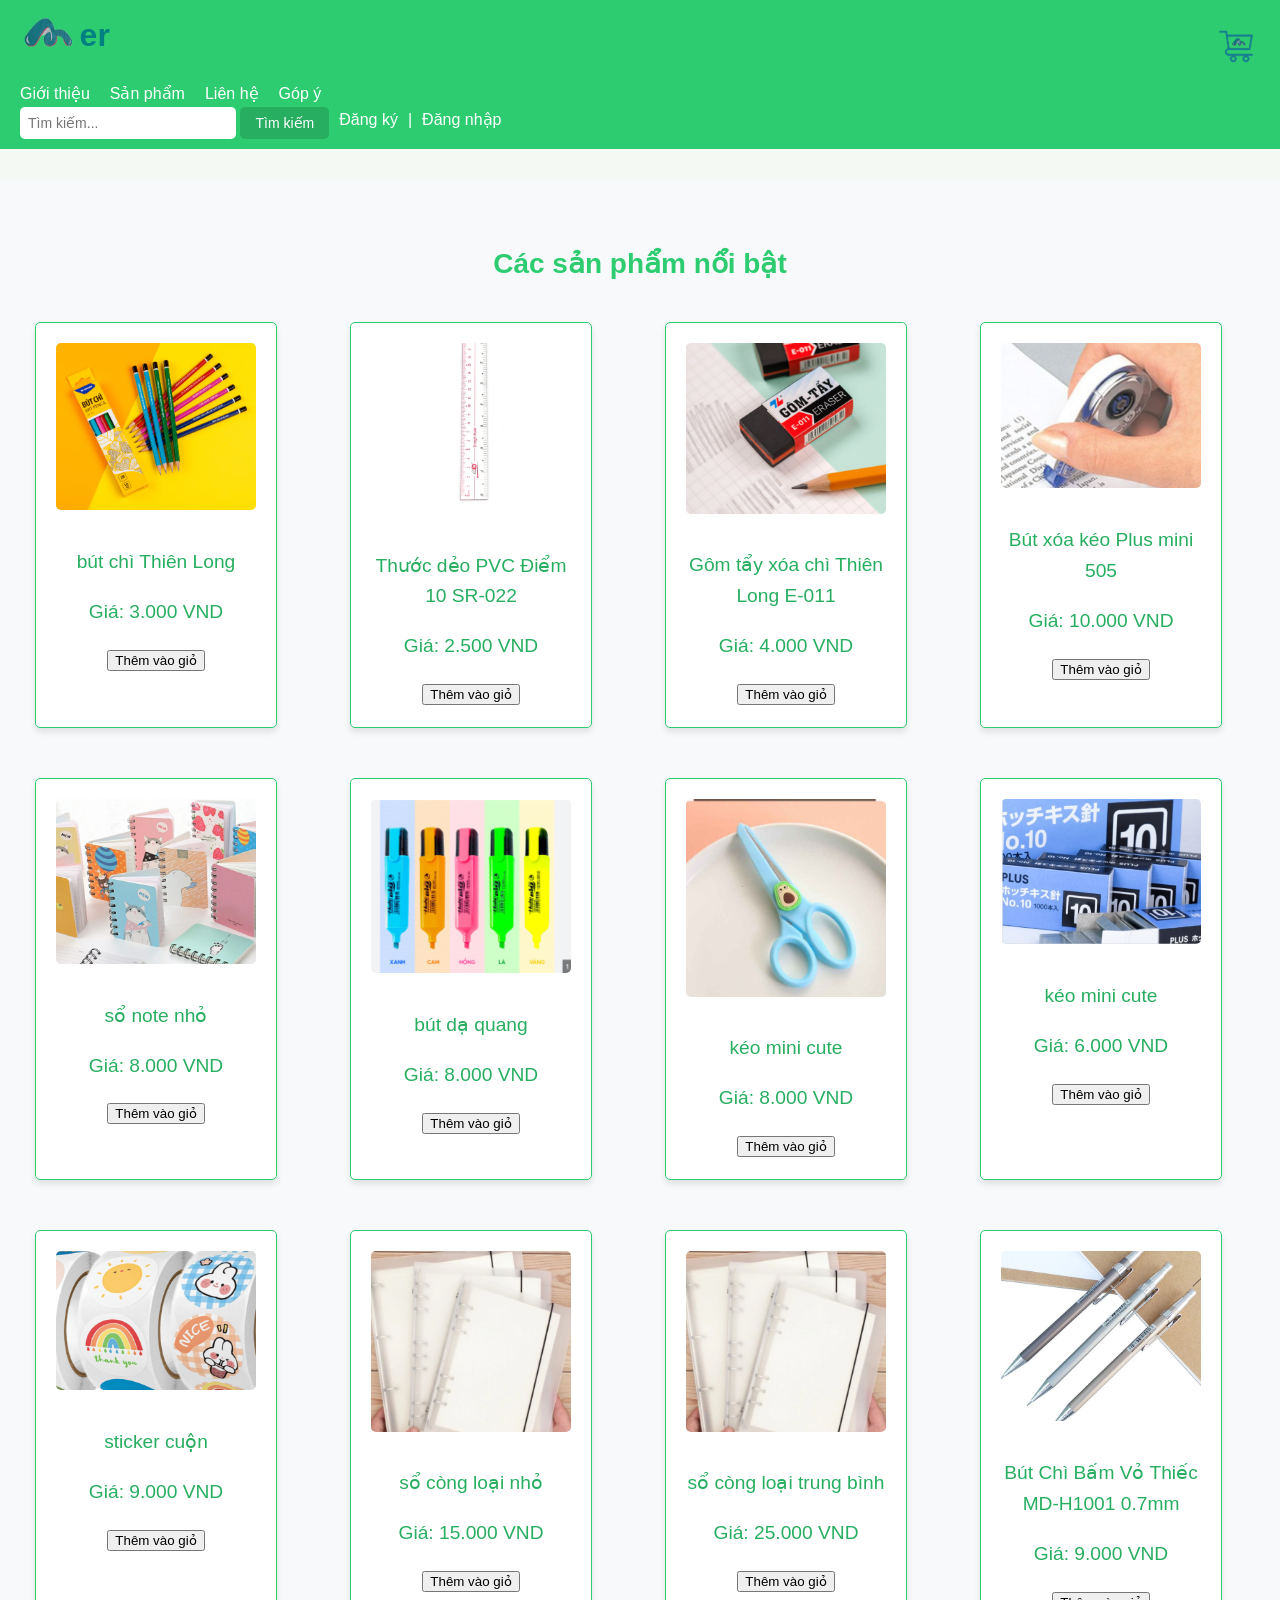
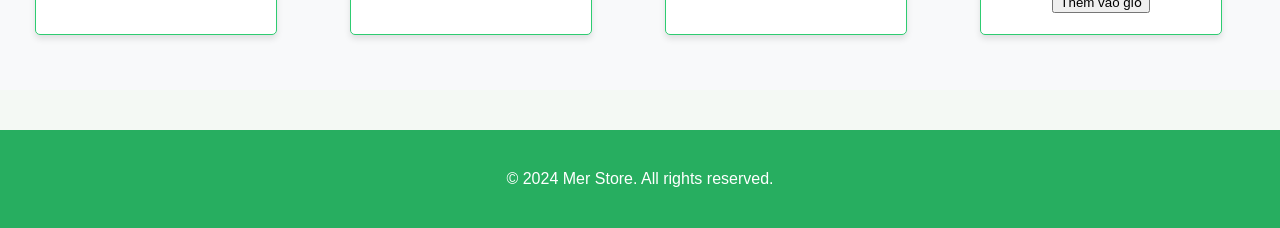
==== web bán hàng/ct.html @ ac661447 "Thêm mã của trang web bán hàng" ====
<!DOCTYPE html>
<html lang="vi">
<head>
    <meta charset="UTF-8">
    <meta name="viewport" content="width=device-width, initial-scale=1.0">
    <title>Chi tiết Sản phẩm - Mer Store</title>
    <link rel="stylesheet" href="styles.css">
</head>
<style>
    /* Thanh giỏ hàng giống Shopee */
    .cart-icon {
        position: fixed;
        top: 20px;
        right: 20px;
        display: flex;
        align-items: center;
        cursor: pointer;
    }

    .cart-icon img {
        width: 40px;
        height: 40px;
    }

    .cart-badge {
        background-color: #ff424e;
        color: white;
        border-radius: 50%;
        width: 20px;
        height: 20px;
        font-size: 12px;
        text-align: center;
        line-height: 20px;
        position: absolute;
        top: -5px;
        right: -5px;
    }

    /* Phần sản phẩm */
    .product {
        display: inline-block;
        width: 200px;
        margin: 15px;
        text-align: center;
        border: 1px solid #ddd;
        padding: 10px;
        border-radius: 5px;
    }

    .product img {
        max-width: 100%;
        height: auto;
    }

    .add-to-cart-btn {
        background-color: #ff424e;
        color: white;
        border: none;
        padding: 10px;
        cursor: pointer;
        border-radius: 5px;
        margin-top: 10px;
    }

    .add-to-cart-btn:hover {
        background-color: #e63e44;
    }
</style>
</head>
<body>
<header>
<div class="logo-container">
    <a href="index.html" style="text-decoration: none; color: inherit; display: flex; align-items: center;">
        <img src="logu.png" alt="Mer Store Logo" class="logo" style="height: 50px; margin-right: 5px;">
        <h1 class="store-name" style="margin: 0;">er</h1>
    </a>
</div>
<div class="cart-icon">
    <a href="gh.html">
        <img src="cart-icon.png" alt="Giỏ hàng" style="width: 50px; height: 50px;">
    </a>
 <!-- Số lượng sản phẩm trong giỏ hàng -->
 <div id="cart-badge" class="cart-badge" style="display: none;">0</div>
</div>
</header>
</script>    
  
</style>
</header>
<!DOCTYPE html>
<html lang="vi">
<head>
<meta charset="UTF-8">
<meta name="viewport" content="width=device-width, initial-scale=1.0">
<title>Sản phẩm - Mer Store</title>
<link rel="stylesheet" href="styles.css">
</head>
<body>
<header>
    
    <ul class="menu">
        <li><a href="about.html">Giới thiệu</a></li>
    <li><a href="ct.html">Sản phẩm</a></li>
    <li><a href="contact.html">Liên hệ</a></li>
    <li><a href="feedback.html">Góp ý</a></li>
    </ul>
    <div class="search-bar">
        <form action="search.html" method="get">
            <input type="text" name="query" placeholder="Tìm kiếm...">
            <button type="submit">Tìm kiếm</button>
        </form>
        <a href="dk.html" style="color:white; text-decoration:none;">Đăng ký</a> | 
        <a href="auth.html" style="color:white; text-decoration:none;">Đăng nhập</a>
    </div>
    
</div>
</header>
<section class="featured">
<div class="container">
    <h2>Các sản phẩm nổi bật</h2>
    <div class="product-grid">
        <div class="product">
            <img src="product1.png" alt="Sản phẩm 1">
            <p>bút chì Thiên Long</p>
            <p>Giá: 3.000 VND</p>
            <button onclick="addToCart(1, 'bút chì Thiên Long', 3000)">Thêm vào giỏ</button>
        </div>
        <div class="product">
            <img src="product2.png" alt="Sản phẩm 2">
            <p>Thước dẻo PVC Điểm 10 SR-022</p>
            <p>Giá: 2.500 VND</p>
            <button onclick="addToCart(2, 'Thước dẻo PVC Điểm 10 SR-022', 2500)">Thêm vào giỏ</button>
        </div>
        <div class="product">
            <img src="product3.png" alt="Sản phẩm 3">
            <p>Gôm tẩy xóa chì Thiên Long E-011</p>
            <p>Giá: 4.000 VND</p>
            <button onclick="addToCart(3, 'Gôm tẩy xóa chì Thiên Long E-011', 4000)">Thêm vào giỏ</button>
        </div>
        <div class="product">
            <img src="product4.png" alt="Sản phẩm 4">
            <p>Bút xóa kéo Plus mini 505</p>
            <p>Giá: 10.000 VND</p>
            <button onclick="addToCart(4, 'Bút xóa kéo Plus mini 505', 10000)">Thêm vào giỏ</button>
        </div>
        <div class="product">
            <img src="product5.png" alt="Sản phẩm 5">
            <p>sổ note nhỏ</p>
            <p>Giá: 8.000 VND</p>
            <button onclick="addToCart(5, 'sổ note nhỏ', 8000)">Thêm vào giỏ</button>
        </div>
        <div class="product">
            <img src="product6.png" alt="Sản phẩm 6">
            <p>bút dạ quang</p>
            <p>Giá: 8.000 VND</p>
            <button onclick="addToCart(6, 'bút dạ quang', 8000)">Thêm vào giỏ</button>
        </div>
        <div class="product">
            <img src="product7.png" alt="Sản phẩm 7">
            <p>kéo mini cute</p>
            <p>Giá: 8.000 VND</p>
            <button onclick="addToCart(7, 'kéo mini cute', 8000)">Thêm vào giỏ</button>
        </div>
                <div class="product">
                    <img src="product8.png" alt="Sản phẩm 8">
                    <p>kéo mini cute</p>
                    <p>Giá: 6.000 VND</p>
                    <button onclick="addToCart(8, 'kéo mini cute', 6000)">Thêm vào giỏ</button>
                </div>
                <div class="product">
                    <img src="product9.png" alt="Sản phẩm 9">
                    <p>sticker cuộn</p>
                    <p>Giá: 9.000 VND</p>
                    <button onclick="addToCart(9, 'sticker cuộn', 9000)">Thêm vào giỏ</button>
                </div>
                <div class="product">
                    <img src="product10.png" alt="Sản phẩm 10">
                    <p>sổ còng loại nhỏ</p>
                    <p>Giá: 15.000 VND</p>
                    <button onclick="addToCart(10, 'sổ còng loại nhỏ', 15000)">Thêm vào giỏ</button>
                </div>
                <div class="product">
                    <img src="product10.png" alt="Sản phẩm 11">
                    <p>sổ còng loại trung bình</p>
                    <p>Giá: 25.000 VND</p>
                    <button onclick="addToCart(11, 'sổ còng loại trung bình', 25000)">Thêm vào giỏ</button>
                </div>
                <div class="product">
                    <img src="product13.png" alt="Sản phẩm 13">
                    <p>Bút Chì Bấm Vỏ Thiếc MD-H1001 0.7mm</p>
                    <p>Giá: 9.000 VND</p>
                    <button onclick="addToCart(13, 'Bút Chì Bấm Vỏ Thiếc MD-H1001 0.7mm', 9000)">Thêm vào giỏ</button>
                </div>

    </section>

    <footer>
        <p>&copy; 2024 Mer Store. All rights reserved.</p>
    </footer>
    <script>

 let cart = JSON.parse(localStorage.getItem('cart')) || [];
 
      function updateCartBadge() {
          const cartBadge = document.getElementById('cart-badge');
          let totalItems = cart.reduce((acc, item) => acc + item.quantity, 0);
          if (totalItems > 0) {
              cartBadge.style.display = 'block';
              cartBadge.textContent = totalItems;
          } else {
              cartBadge.style.display = 'none';
          }
      }
    
      function addToCart(id, name, price) {
          const productInCart = cart.find(item => item.id === id);
          if (productInCart) {
              productInCart.quantity += 1;
          } else {
              cart.push({ id, name, price, quantity: 1 });
          }
          localStorage.setItem('cart', JSON.stringify(cart));
          updateCartBadge();
      }
  
      updateCartBadge();
      </script>
      </body>
      </html>
---- web bán hàng/styles.css ----
/* Đặt màu chủ đạo và font */
:root {
    --primary-color: #2ecc71; /* Xanh lá chủ đạo */
    --secondary-color: #27ae60; /* Xanh lá đậm hơn */
    --light-color: #f4f9f4; /* Nền xanh nhạt */
    --text-color: #333; /* Màu chữ */
    --font-family: 'Arial', sans-serif;
}

body {
    font-family: var(--font-family);
    margin: 0;
    color: var(--text-color);
    background-color: var(--light-color);
    line-height: 1.6;
}

/* Header */
header {
    background-color: var(--primary-color);
    color: white;
    padding: 10px 20px;
}

header .container {
    display: flex;
    justify-content: space-between;
    align-items: center;
}

header .logo img {
    height: 50px;
    width: auto;
}

header .menu {
    list-style: none;
    display: flex;
    gap: 20px;
    margin: 0;
    padding: 0;
}

header .menu li a {
    color: white;
    text-decoration: none;
    font-size: 16px;
    transition: color 0.3s;
}

header .menu li a:hover {
    color: var(--secondary-color);
}

/* Đặt thanh tìm kiếm */
header .search-bar {
    display: flex;
    gap: 10px;
}

header .search-bar input[type="text"] {
    padding: 8px;
    border: none;
    border-radius: 5px;
    width: 200px;
    font-size: 14px;
}

header .search-bar button {
    padding: 8px 15px;
    background-color: var(--secondary-color);
    color: white;
    border: none;
    border-radius: 5px;
    cursor: pointer;
    font-size: 14px;
}

header .search-bar button:hover {
    background-color: #2ecc71;
}

/* Các sản phẩm nổi bật */
.featured {
    padding: 40px 20px;
    text-align: center;
    background-color: #f8f9fa;
}

.featured h2 {
    font-size: 2.5em;
    margin-bottom: 20px;
    color: var(--primary-color);
}

.featured .product-grid {
    display: grid;
    grid-template-columns: repeat(4, 1fr);
    gap: 20px;
    margin-top: 20px;
}

.featured .product {
    background-color: white;
    padding: 20px;
    border: 1px solid var(--primary-color);
    border-radius: 5px;
    box-shadow: 0 4px 6px rgba(0, 0, 0, 0.1);
    text-align: center;
}

.featured .product img {
    max-width: 100%;
    height: auto;
    border-radius: 5px;
    margin-bottom: 10px;
}

.featured .product h3 {
    font-size: 1.5em;
    margin-bottom: 10px;
}

.featured .product p {
    font-size: 1.2em;
    color: var(--secondary-color);
}

/* Footer */
footer {
    background-color: var(--secondary-color);
    color: white;
    text-align: center;
    padding: 20px 0;
    margin-top: 40px;
}
.logo-container {
    display: flex;
    align-items: center; /* Căn giữa theo chiều dọc */
}

.logo {
    margin-right: 5px; /* Điều chỉnh khoảng cách giữa logo và chữ "Mer" */
}

.store-name {
    margin: 0; 
    color: #008080

}
.featured {
    margin-top: 30px; /* Thêm khoảng cách phía trên */
}

.featured h2 {
    font-size: 28px; /* Kích thước chữ tiêu đề */
    font-weight: bold;
    text-align: center; /* Căn giữa tiêu đề */
    margin-bottom: 20px; /* Khoảng cách dưới tiêu đề */
}

.product-grid {
    display: grid; /* Sử dụng grid để tạo cấu trúc cho các sản phẩm */
    grid-template-columns: repeat(auto-fill, minmax(250px, 1fr)); /* Tạo các cột cho sản phẩm */
    gap: 20px; /* Khoảng cách giữa các sản phẩm */
}

.product {
    text-align: center; /* Căn giữa chữ trong sản phẩm */
}

.product img {
    max-width: 100%; /* Đảm bảo hình ảnh không vượt quá kích thước container */
}

/* Phần form đăng nhập */
.auth-form {
    margin-top: 50px;
    text-align: center;
}

.auth-form form {
    display: flex;
    flex-direction: column;
    align-items: center;
    max-width: 400px;
    margin: 0 auto;
    background-color: #f9f9f9;
    padding: 20px;
    border-radius: 8px;
    box-shadow: 0 4px 8px rgba(0, 0, 0, 0.1);
}

.auth-form label {
    font-size: 16px;
    margin-bottom: 5px;
    text-align: left;
    width: 100%;
}

.auth-form input {
    width: 100%;
    padding: 10px;
    margin: 8px 0;
    border: 1px solid #ccc;
    border-radius: 5px;
}

.auth-form button {
    background-color: #4CAF50;
    color: white;
    border: none;
    padding: 10px 20px;
    font-size: 16px;
    cursor: pointer;
    border-radius: 5px;
    margin-top: 20px;
}

.auth-form button:hover {
    background-color: #45a049;
}

.auth-form p {
    margin-top: 20px;
    font-size: 14px;
}

.auth-form a {
    color: #4CAF50;
    text-decoration: none;
}

.auth-form a:hover {
    text-decoration: underline;
}
/* Phần form đăng ký */
.auth-form {
    margin-top: 50px;
    text-align: center;
}

.auth-form form {
    display: flex;
    flex-direction: column;
    align-items: center;
    max-width: 400px;
    margin: 0 auto;
    background-color: #f9f9f9;
    padding: 20px;
    border-radius: 8px;
    box-shadow: 0 4px 8px rgba(0, 0, 0, 0.1);
}

.auth-form label {
    font-size: 16px;
    margin-bottom: 5px;
    text-align: left;
    width: 100%;
}

.auth-form input {
    width: 100%;
    padding: 10px;
    margin: 8px 0;
    border: 1px solid #ccc;
    border-radius: 5px;
}

.auth-form button {
    background-color: #4CAF50;
    color: white;
    border: none;
    padding: 10px 20px;
    font-size: 16px;
    cursor: pointer;
    border-radius: 5px;
    margin-top: 20px;
}

.auth-form button:hover {
    background-color: #45a049;
}
.featured {
    margin-top: 30px; /* Thêm khoảng cách phía trên */
}

.featured h2 {
    font-size: 28px; /* Kích thước chữ tiêu đề */
    font-weight: bold;
    text-align: center; /* Căn giữa tiêu đề */
    margin-bottom: 20px; /* Khoảng cách dưới tiêu đề */
}

.product-grid {
    display: grid; /* Sử dụng grid để tạo cấu trúc cho các sản phẩm */
    grid-template-columns: repeat(auto-fill, minmax(250px, 1fr)); /* Tạo các cột cho sản phẩm */
    gap: 20px; /* Khoảng cách giữa các sản phẩm */
}

.product {
    text-align: center; /* Căn giữa chữ trong sản phẩm */
}

.product img {
    max-width: 100%; /* Đảm bảo hình ảnh không vượt quá kích thước container */
}
---- web bán hàng/styles.css ----
/* Đặt màu chủ đạo và font */
:root {
    --primary-color: #2ecc71; /* Xanh lá chủ đạo */
    --secondary-color: #27ae60; /* Xanh lá đậm hơn */
    --light-color: #f4f9f4; /* Nền xanh nhạt */
    --text-color: #333; /* Màu chữ */
    --font-family: 'Arial', sans-serif;
}

body {
    font-family: var(--font-family);
    margin: 0;
    color: var(--text-color);
    background-color: var(--light-color);
    line-height: 1.6;
}

/* Header */
header {
    background-color: var(--primary-color);
    color: white;
    padding: 10px 20px;
}

header .container {
    display: flex;
    justify-content: space-between;
    align-items: center;
}

header .logo img {
    height: 50px;
    width: auto;
}

header .menu {
    list-style: none;
    display: flex;
    gap: 20px;
    margin: 0;
    padding: 0;
}

header .menu li a {
    color: white;
    text-decoration: none;
    font-size: 16px;
    transition: color 0.3s;
}

header .menu li a:hover {
    color: var(--secondary-color);
}

/* Đặt thanh tìm kiếm */
header .search-bar {
    display: flex;
    gap: 10px;
}

header .search-bar input[type="text"] {
    padding: 8px;
    border: none;
    border-radius: 5px;
    width: 200px;
    font-size: 14px;
}

header .search-bar button {
    padding: 8px 15px;
    background-color: var(--secondary-color);
    color: white;
    border: none;
    border-radius: 5px;
    cursor: pointer;
    font-size: 14px;
}

header .search-bar button:hover {
    background-color: #2ecc71;
}

/* Các sản phẩm nổi bật */
.featured {
    padding: 40px 20px;
    text-align: center;
    background-color: #f8f9fa;
}

.featured h2 {
    font-size: 2.5em;
    margin-bottom: 20px;
    color: var(--primary-color);
}

.featured .product-grid {
    display: grid;
    grid-template-columns: repeat(4, 1fr);
    gap: 20px;
    margin-top: 20px;
}

.featured .product {
    background-color: white;
    padding: 20px;
    border: 1px solid var(--primary-color);
    border-radius: 5px;
    box-shadow: 0 4px 6px rgba(0, 0, 0, 0.1);
    text-align: center;
}

.featured .product img {
    max-width: 100%;
    height: auto;
    border-radius: 5px;
    margin-bottom: 10px;
}

.featured .product h3 {
    font-size: 1.5em;
    margin-bottom: 10px;
}

.featured .product p {
    font-size: 1.2em;
    color: var(--secondary-color);
}

/* Footer */
footer {
    background-color: var(--secondary-color);
    color: white;
    text-align: center;
    padding: 20px 0;
    margin-top: 40px;
}
.logo-container {
    display: flex;
    align-items: center; /* Căn giữa theo chiều dọc */
}

.logo {
    margin-right: 5px; /* Điều chỉnh khoảng cách giữa logo và chữ "Mer" */
}

.store-name {
    margin: 0; 
    color: #008080

}
.featured {
    margin-top: 30px; /* Thêm khoảng cách phía trên */
}

.featured h2 {
    font-size: 28px; /* Kích thước chữ tiêu đề */
    font-weight: bold;
    text-align: center; /* Căn giữa tiêu đề */
    margin-bottom: 20px; /* Khoảng cách dưới tiêu đề */
}

.product-grid {
    display: grid; /* Sử dụng grid để tạo cấu trúc cho các sản phẩm */
    grid-template-columns: repeat(auto-fill, minmax(250px, 1fr)); /* Tạo các cột cho sản phẩm */
    gap: 20px; /* Khoảng cách giữa các sản phẩm */
}

.product {
    text-align: center; /* Căn giữa chữ trong sản phẩm */
}

.product img {
    max-width: 100%; /* Đảm bảo hình ảnh không vượt quá kích thước container */
}

/* Phần form đăng nhập */
.auth-form {
    margin-top: 50px;
    text-align: center;
}

.auth-form form {
    display: flex;
    flex-direction: column;
    align-items: center;
    max-width: 400px;
    margin: 0 auto;
    background-color: #f9f9f9;
    padding: 20px;
    border-radius: 8px;
    box-shadow: 0 4px 8px rgba(0, 0, 0, 0.1);
}

.auth-form label {
    font-size: 16px;
    margin-bottom: 5px;
    text-align: left;
    width: 100%;
}

.auth-form input {
    width: 100%;
    padding: 10px;
    margin: 8px 0;
    border: 1px solid #ccc;
    border-radius: 5px;
}

.auth-form button {
    background-color: #4CAF50;
    color: white;
    border: none;
    padding: 10px 20px;
    font-size: 16px;
    cursor: pointer;
    border-radius: 5px;
    margin-top: 20px;
}

.auth-form button:hover {
    background-color: #45a049;
}

.auth-form p {
    margin-top: 20px;
    font-size: 14px;
}

.auth-form a {
    color: #4CAF50;
    text-decoration: none;
}

.auth-form a:hover {
    text-decoration: underline;
}
/* Phần form đăng ký */
.auth-form {
    margin-top: 50px;
    text-align: center;
}

.auth-form form {
    display: flex;
    flex-direction: column;
    align-items: center;
    max-width: 400px;
    margin: 0 auto;
    background-color: #f9f9f9;
    padding: 20px;
    border-radius: 8px;
    box-shadow: 0 4px 8px rgba(0, 0, 0, 0.1);
}

.auth-form label {
    font-size: 16px;
    margin-bottom: 5px;
    text-align: left;
    width: 100%;
}

.auth-form input {
    width: 100%;
    padding: 10px;
    margin: 8px 0;
    border: 1px solid #ccc;
    border-radius: 5px;
}

.auth-form button {
    background-color: #4CAF50;
    color: white;
    border: none;
    padding: 10px 20px;
    font-size: 16px;
    cursor: pointer;
    border-radius: 5px;
    margin-top: 20px;
}

.auth-form button:hover {
    background-color: #45a049;
}
.featured {
    margin-top: 30px; /* Thêm khoảng cách phía trên */
}

.featured h2 {
    font-size: 28px; /* Kích thước chữ tiêu đề */
    font-weight: bold;
    text-align: center; /* Căn giữa tiêu đề */
    margin-bottom: 20px; /* Khoảng cách dưới tiêu đề */
}

.product-grid {
    display: grid; /* Sử dụng grid để tạo cấu trúc cho các sản phẩm */
    grid-template-columns: repeat(auto-fill, minmax(250px, 1fr)); /* Tạo các cột cho sản phẩm */
    gap: 20px; /* Khoảng cách giữa các sản phẩm */
}

.product {
    text-align: center; /* Căn giữa chữ trong sản phẩm */
}

.product img {
    max-width: 100%; /* Đảm bảo hình ảnh không vượt quá kích thước container */
}
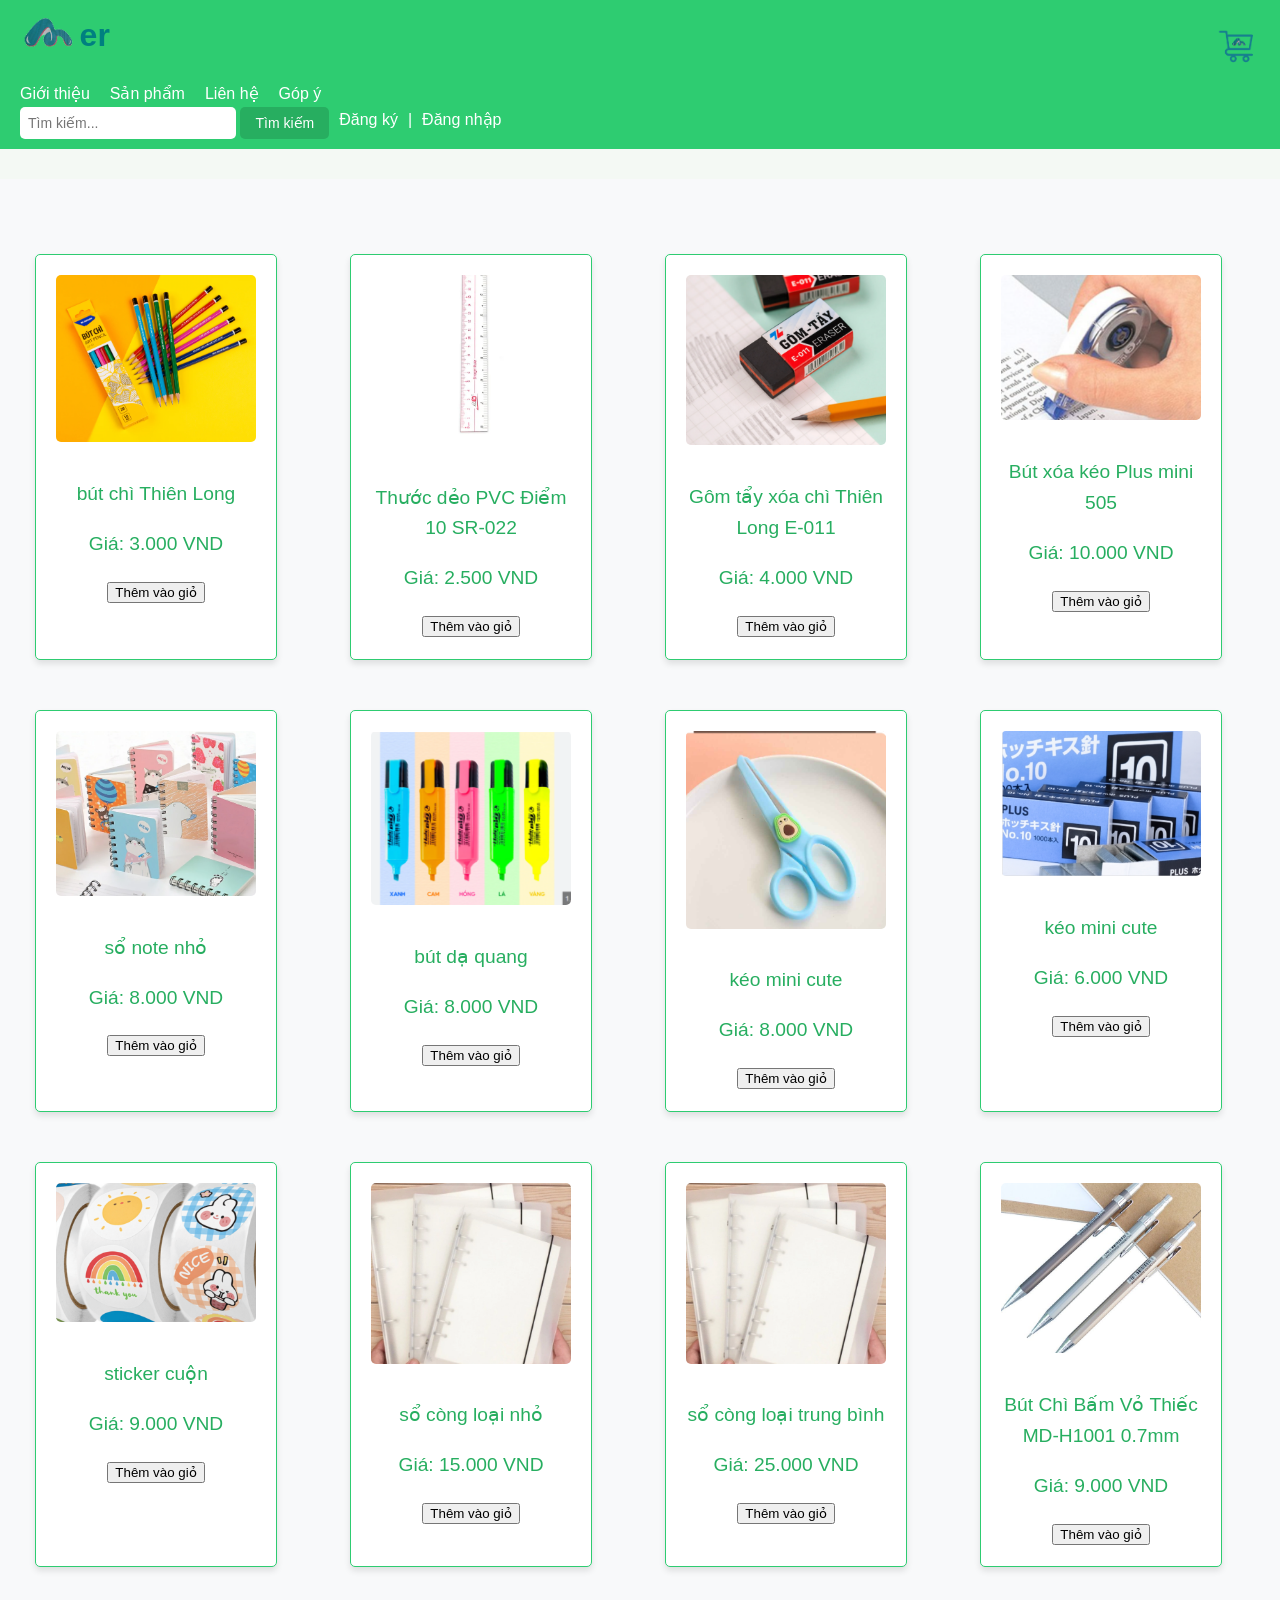
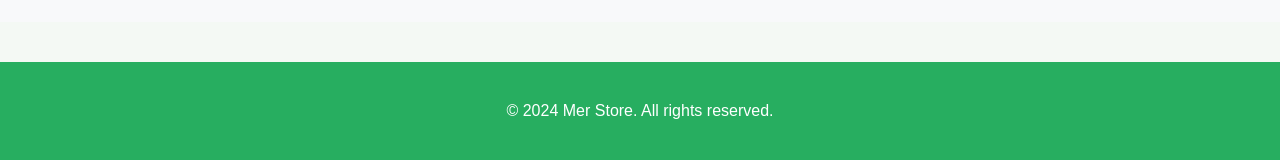
==== commit 211cf858: "Update ct.html Signed-off-by: mer31 <vitrang6002@gmail.com>" ====
--- a/web bán hàng/ct.html
+++ b/web bán hàng/ct.html
@@ -7,7 +7,7 @@
     <link rel="stylesheet" href="styles.css">
 </head>
 <style>
-    /* Thanh giỏ hàng giống Shopee */
+
     .cart-icon {
         position: fixed;
         top: 20px;
@@ -36,7 +36,6 @@
         right: -5px;
     }
 
-    /* Phần sản phẩm */
     .product {
         display: inline-block;
         width: 200px;
@@ -79,7 +78,7 @@
     <a href="gh.html">
         <img src="cart-icon.png" alt="Giỏ hàng" style="width: 50px; height: 50px;">
     </a>
- <!-- Số lượng sản phẩm trong giỏ hàng -->
+
  <div id="cart-badge" class="cart-badge" style="display: none;">0</div>
 </div>
 </header>
@@ -117,7 +116,6 @@
 </header>
 <section class="featured">
 <div class="container">
-    <h2>Các sản phẩm nổi bật</h2>
     <div class="product-grid">
         <div class="product">
             <img src="product1.png" alt="Sản phẩm 1">
@@ -227,4 +225,4 @@
       </script>
       </body>
       </html>
-     +     
--- a/web bán hàng/styles.css
+++ b/web bán hàng/styles.css
@@ -1,9 +1,9 @@
-/* Đặt màu chủ đạo và font */
+
 :root {
-    --primary-color: #2ecc71; /* Xanh lá chủ đạo */
-    --secondary-color: #27ae60; /* Xanh lá đậm hơn */
-    --light-color: #f4f9f4; /* Nền xanh nhạt */
-    --text-color: #333; /* Màu chữ */
+    --primary-color: #2ecc71; 
+    --secondary-color: #27ae60; 
+    --light-color: #f4f9f4; 
+    --text-color: #333; 
     --font-family: 'Arial', sans-serif;
 }
 
@@ -15,7 +15,7 @@
     line-height: 1.6;
 }
 
-/* Header */
+
 header {
     background-color: var(--primary-color);
     color: white;
@@ -51,8 +51,6 @@
 header .menu li a:hover {
     color: var(--secondary-color);
 }
-
-/* Đặt thanh tìm kiếm */
 header .search-bar {
     display: flex;
     gap: 10px;
@@ -80,7 +78,7 @@
     background-color: #2ecc71;
 }
 
-/* Các sản phẩm nổi bật */
+
 .featured {
     padding: 40px 20px;
     text-align: center;
@@ -126,7 +124,6 @@
     color: var(--secondary-color);
 }
 
-/* Footer */
 footer {
     background-color: var(--secondary-color);
     color: white;
@@ -136,11 +133,11 @@
 }
 .logo-container {
     display: flex;
-    align-items: center; /* Căn giữa theo chiều dọc */
+    align-items: center; 
 }
 
 .logo {
-    margin-right: 5px; /* Điều chỉnh khoảng cách giữa logo và chữ "Mer" */
+    margin-right: 5px; 
 }
 
 .store-name {
@@ -149,31 +146,29 @@
 
 }
 .featured {
-    margin-top: 30px; /* Thêm khoảng cách phía trên */
+    margin-top: 30px; 
 }
 
 .featured h2 {
-    font-size: 28px; /* Kích thước chữ tiêu đề */
+    font-size: 28px; 
     font-weight: bold;
-    text-align: center; /* Căn giữa tiêu đề */
-    margin-bottom: 20px; /* Khoảng cách dưới tiêu đề */
+    text-align: center; 
+    margin-bottom: 20px;
 }
 
 .product-grid {
-    display: grid; /* Sử dụng grid để tạo cấu trúc cho các sản phẩm */
-    grid-template-columns: repeat(auto-fill, minmax(250px, 1fr)); /* Tạo các cột cho sản phẩm */
-    gap: 20px; /* Khoảng cách giữa các sản phẩm */
-}
+    display: grid;
+    grid-template-columns: repeat(auto-fill, minmax(250px, 1fr)); 
+    gap: 20px;}
 
 .product {
-    text-align: center; /* Căn giữa chữ trong sản phẩm */
+    text-align: center; 
 }
 
 .product img {
-    max-width: 100%; /* Đảm bảo hình ảnh không vượt quá kích thước container */
-}
-
-/* Phần form đăng nhập */
+    max-width: 100%; 
+}
+
 .auth-form {
     margin-top: 50px;
     text-align: center;
@@ -234,7 +229,7 @@
 .auth-form a:hover {
     text-decoration: underline;
 }
-/* Phần form đăng ký */
+
 .auth-form {
     margin-top: 50px;
     text-align: center;
@@ -282,27 +277,27 @@
     background-color: #45a049;
 }
 .featured {
-    margin-top: 30px; /* Thêm khoảng cách phía trên */
+    margin-top: 30px; 
 }
 
 .featured h2 {
-    font-size: 28px; /* Kích thước chữ tiêu đề */
+    font-size: 28px; 
     font-weight: bold;
-    text-align: center; /* Căn giữa tiêu đề */
-    margin-bottom: 20px; /* Khoảng cách dưới tiêu đề */
+    text-align: center; 
+    margin-bottom: 20px; 
 }
 
 .product-grid {
-    display: grid; /* Sử dụng grid để tạo cấu trúc cho các sản phẩm */
-    grid-template-columns: repeat(auto-fill, minmax(250px, 1fr)); /* Tạo các cột cho sản phẩm */
-    gap: 20px; /* Khoảng cách giữa các sản phẩm */
+    display: grid; 
+    grid-template-columns: repeat(auto-fill, minmax(250px, 1fr)); 
+    gap: 20px; 
 }
 
 .product {
-    text-align: center; /* Căn giữa chữ trong sản phẩm */
+    text-align: center; 
 }
 
 .product img {
-    max-width: 100%; /* Đảm bảo hình ảnh không vượt quá kích thước container */
-}
-
+    max-width: 100%; 
+}
+
--- a/web bán hàng/styles.css
+++ b/web bán hàng/styles.css
@@ -1,9 +1,9 @@
-/* Đặt màu chủ đạo và font */
+
 :root {
-    --primary-color: #2ecc71; /* Xanh lá chủ đạo */
-    --secondary-color: #27ae60; /* Xanh lá đậm hơn */
-    --light-color: #f4f9f4; /* Nền xanh nhạt */
-    --text-color: #333; /* Màu chữ */
+    --primary-color: #2ecc71; 
+    --secondary-color: #27ae60; 
+    --light-color: #f4f9f4; 
+    --text-color: #333; 
     --font-family: 'Arial', sans-serif;
 }
 
@@ -15,7 +15,7 @@
     line-height: 1.6;
 }
 
-/* Header */
+
 header {
     background-color: var(--primary-color);
     color: white;
@@ -51,8 +51,6 @@
 header .menu li a:hover {
     color: var(--secondary-color);
 }
-
-/* Đặt thanh tìm kiếm */
 header .search-bar {
     display: flex;
     gap: 10px;
@@ -80,7 +78,7 @@
     background-color: #2ecc71;
 }
 
-/* Các sản phẩm nổi bật */
+
 .featured {
     padding: 40px 20px;
     text-align: center;
@@ -126,7 +124,6 @@
     color: var(--secondary-color);
 }
 
-/* Footer */
 footer {
     background-color: var(--secondary-color);
     color: white;
@@ -136,11 +133,11 @@
 }
 .logo-container {
     display: flex;
-    align-items: center; /* Căn giữa theo chiều dọc */
+    align-items: center; 
 }
 
 .logo {
-    margin-right: 5px; /* Điều chỉnh khoảng cách giữa logo và chữ "Mer" */
+    margin-right: 5px; 
 }
 
 .store-name {
@@ -149,31 +146,29 @@
 
 }
 .featured {
-    margin-top: 30px; /* Thêm khoảng cách phía trên */
+    margin-top: 30px; 
 }
 
 .featured h2 {
-    font-size: 28px; /* Kích thước chữ tiêu đề */
+    font-size: 28px; 
     font-weight: bold;
-    text-align: center; /* Căn giữa tiêu đề */
-    margin-bottom: 20px; /* Khoảng cách dưới tiêu đề */
+    text-align: center; 
+    margin-bottom: 20px;
 }
 
 .product-grid {
-    display: grid; /* Sử dụng grid để tạo cấu trúc cho các sản phẩm */
-    grid-template-columns: repeat(auto-fill, minmax(250px, 1fr)); /* Tạo các cột cho sản phẩm */
-    gap: 20px; /* Khoảng cách giữa các sản phẩm */
-}
+    display: grid;
+    grid-template-columns: repeat(auto-fill, minmax(250px, 1fr)); 
+    gap: 20px;}
 
 .product {
-    text-align: center; /* Căn giữa chữ trong sản phẩm */
+    text-align: center; 
 }
 
 .product img {
-    max-width: 100%; /* Đảm bảo hình ảnh không vượt quá kích thước container */
-}
-
-/* Phần form đăng nhập */
+    max-width: 100%; 
+}
+
 .auth-form {
     margin-top: 50px;
     text-align: center;
@@ -234,7 +229,7 @@
 .auth-form a:hover {
     text-decoration: underline;
 }
-/* Phần form đăng ký */
+
 .auth-form {
     margin-top: 50px;
     text-align: center;
@@ -282,27 +277,27 @@
     background-color: #45a049;
 }
 .featured {
-    margin-top: 30px; /* Thêm khoảng cách phía trên */
+    margin-top: 30px; 
 }
 
 .featured h2 {
-    font-size: 28px; /* Kích thước chữ tiêu đề */
+    font-size: 28px; 
     font-weight: bold;
-    text-align: center; /* Căn giữa tiêu đề */
-    margin-bottom: 20px; /* Khoảng cách dưới tiêu đề */
+    text-align: center; 
+    margin-bottom: 20px; 
 }
 
 .product-grid {
-    display: grid; /* Sử dụng grid để tạo cấu trúc cho các sản phẩm */
-    grid-template-columns: repeat(auto-fill, minmax(250px, 1fr)); /* Tạo các cột cho sản phẩm */
-    gap: 20px; /* Khoảng cách giữa các sản phẩm */
+    display: grid; 
+    grid-template-columns: repeat(auto-fill, minmax(250px, 1fr)); 
+    gap: 20px; 
 }
 
 .product {
-    text-align: center; /* Căn giữa chữ trong sản phẩm */
+    text-align: center; 
 }
 
 .product img {
-    max-width: 100%; /* Đảm bảo hình ảnh không vượt quá kích thước container */
-}
-
+    max-width: 100%; 
+}
+
